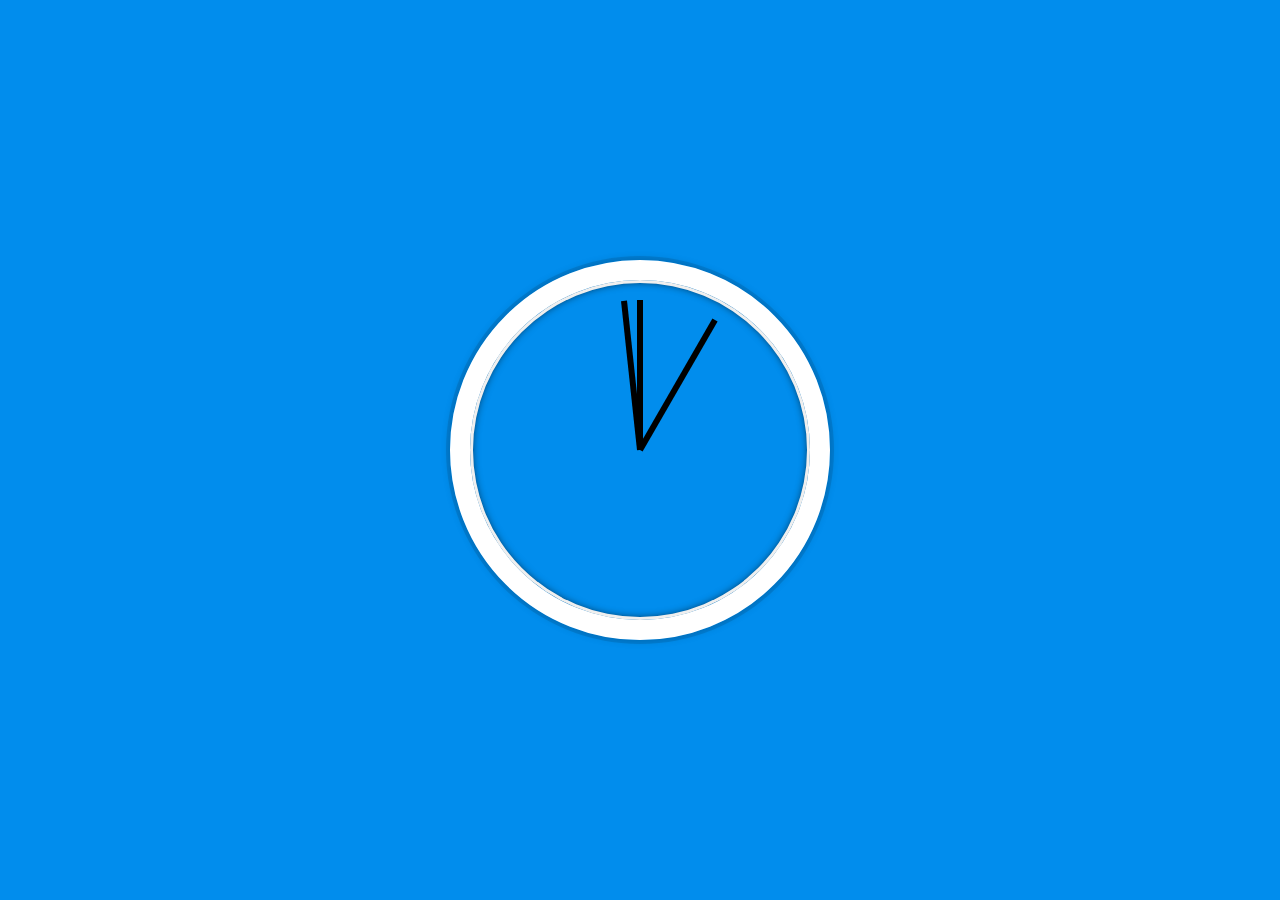
==== 02 - JS and CSS Clock/index.html @ d0a222a8 "02 (unfinished)" ====
<!DOCTYPE html>
<html lang="en">
  <head>
    <meta charset="UTF-8">
    <title>JS + CSS Clock</title>
  </head>
  <body>


    <div class="clock">
      <div class="clock-face">
        <div class="hand hour-hand"></div>
        <div class="hand min-hand"></div>
        <div class="hand second-hand"></div>
      </div>
    </div>


    <style>
    html {
      background: #018DED url(https://unsplash.it/1500/1000?image=881&blur=5);
      background-size: cover;
      font-family: 'helvetica neue';
      text-align: center;
      font-size: 10px;
    }

    body {
      margin: 0;
      font-size: 2rem;
      display: flex;
      flex: 1;
      min-height: 100vh;
      align-items: center;
    }

    .clock {
      width: 30rem;
      height: 30rem;
      border: 20px solid white;
      border-radius: 50%;
      margin: 50px auto;
      position: relative;
      padding: 2rem;
      box-shadow:
        0 0 0 4px rgba(0,0,0,0.1),
        inset 0 0 0 3px #EFEFEF,
        inset 0 0 10px black,
        0 0 10px rgba(0,0,0,0.2);
    }

    .clock-face {
      position: relative;
      width: 100%;
      height: 100%;
      transform: translateY(-3px); /* account for the height of the clock hands */
    }

    .hand {
      width: 50%;
      height: 6px;
      background: black;
      position: absolute;
      top: 50%;
    }
  </style>
    <script src="script.js"></script>
  </body>
</html>
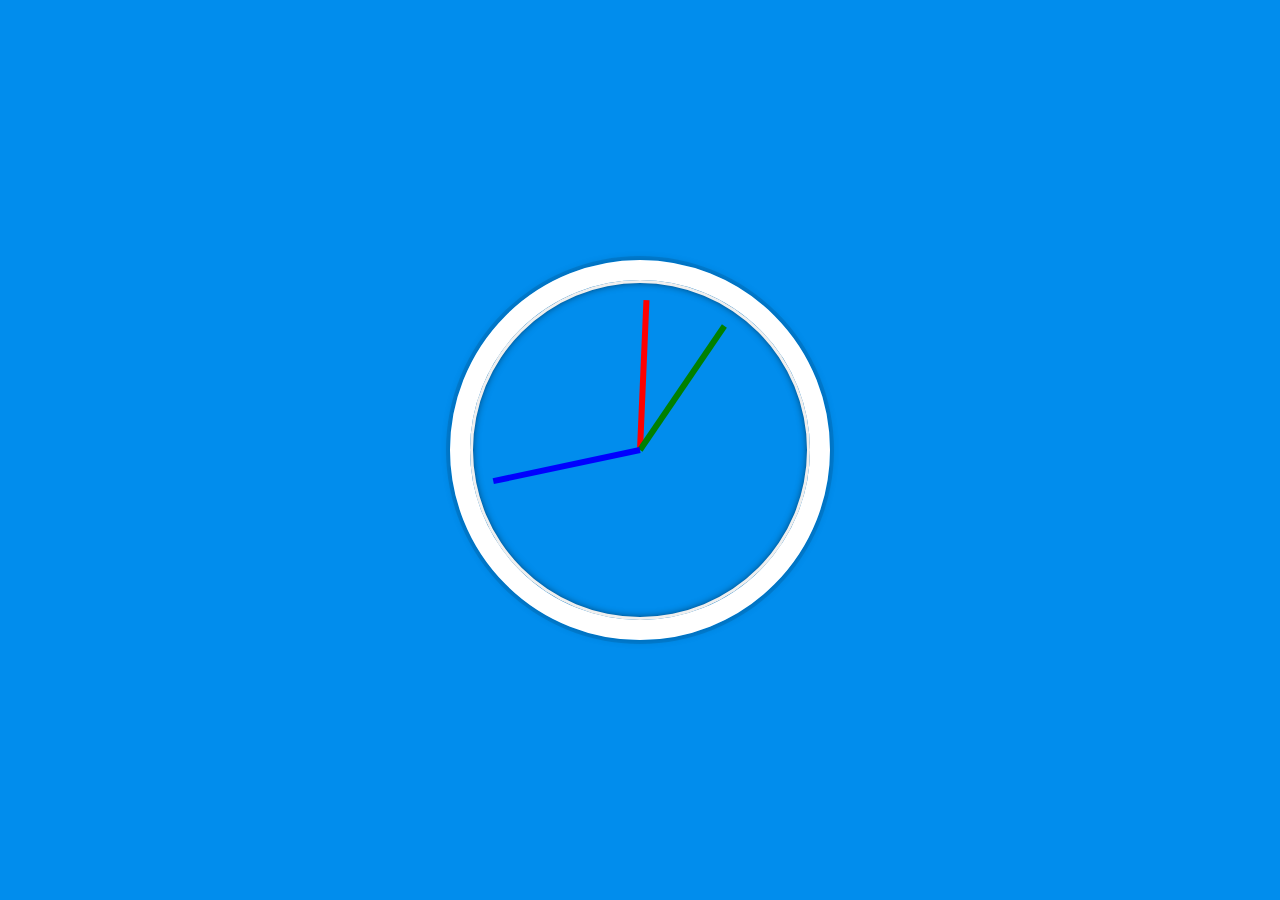
==== commit aba4be65: "02 - finish" ====
--- a/02 - JS and CSS Clock/index.html
+++ b/02 - JS and CSS Clock/index.html
@@ -42,6 +42,7 @@
       margin: 50px auto;
       position: relative;
       padding: 2rem;
+      transform: rotate(90deg);
       box-shadow:
         0 0 0 4px rgba(0,0,0,0.1),
         inset 0 0 0 3px #EFEFEF,
@@ -62,6 +63,21 @@
       background: black;
       position: absolute;
       top: 50%;
+      transform-origin: right center;
+      transition: all 50ms;
+      transition-timing-function: cubic-bezier(0.1, 2.7, 0.58, 1);
+    }
+
+    .hour-hand {
+      background-color: red;
+    }
+
+    .min-hand {
+      background-color: green;
+    }
+
+    .second-hand {
+      background-color: blue;
     }
   </style>
     <script src="script.js"></script>
